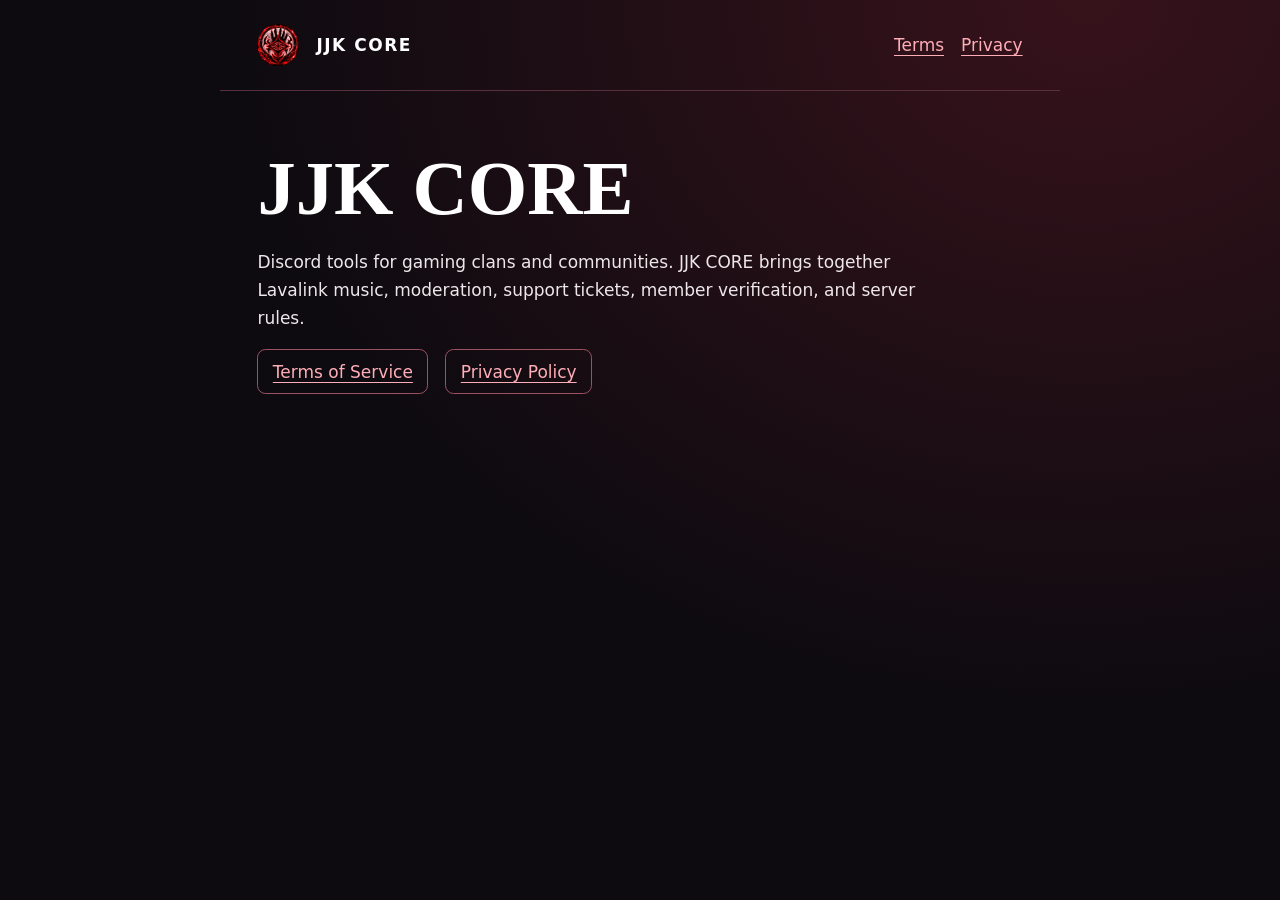
==== index.html @ 0783eb9c "Publish JJK CORE policy site" ====
<!doctype html>
<html lang="en"><head><meta charset="utf-8"><meta name="viewport" content="width=device-width,initial-scale=1"><title>JJK CORE | JJK CORE</title><link rel="stylesheet" href="style.css"><link rel="icon" href="icon.png"></head>
<body><header><a class="brand" href="./"><img src="icon.png" width="42" height="42" alt="">JJK CORE</a><nav aria-label="Policies"><a href="terms.html">Terms</a><a href="privacy.html">Privacy</a></nav></header><main><h1>JJK CORE</h1><p>Discord tools for gaming clans and communities. JJK CORE brings together Lavalink music, moderation, support tickets, member verification, and server rules.</p><div class="links"><a href="terms.html">Terms of Service</a><a href="privacy.html">Privacy Policy</a></div></main></body></html>
---- style.css ----
:root{color-scheme:dark;font:17px/1.65 system-ui,sans-serif;background:#0e0b10;color:#eee7ea}*{box-sizing:border-box}body{margin:0;background:radial-gradient(ellipse at 85% 0%,#37121b,transparent 55%);min-height:100vh}header,main{max-width:840px;margin:auto;padding:1.4rem clamp(1rem,5vw,2.2rem)}header,.brand,nav,.links{display:flex;align-items:center;gap:1rem;flex-wrap:wrap}header{justify-content:space-between;border-bottom:1px solid #58303b}.brand{font-weight:760;letter-spacing:.09em;color:#fff;text-decoration:none}.brand img{border-radius:50%}a{color:#ffadb7;text-underline-offset:.22em}a:focus-visible{outline:2px solid #ffadb7;outline-offset:4px}h1{font:700 clamp(2.5rem,8vw,4.5rem)/1.08 Georgia,serif;margin:2rem 0 1rem;color:#fff}h2{font-size:1.2rem;margin:1.8rem 0 .3rem}p{max-width:65ch;margin:.6rem 0 1rem}.links a{border:1px solid #9d5261;border-radius:.5rem;padding:.45rem .85rem}code{overflow-wrap:anywhere}
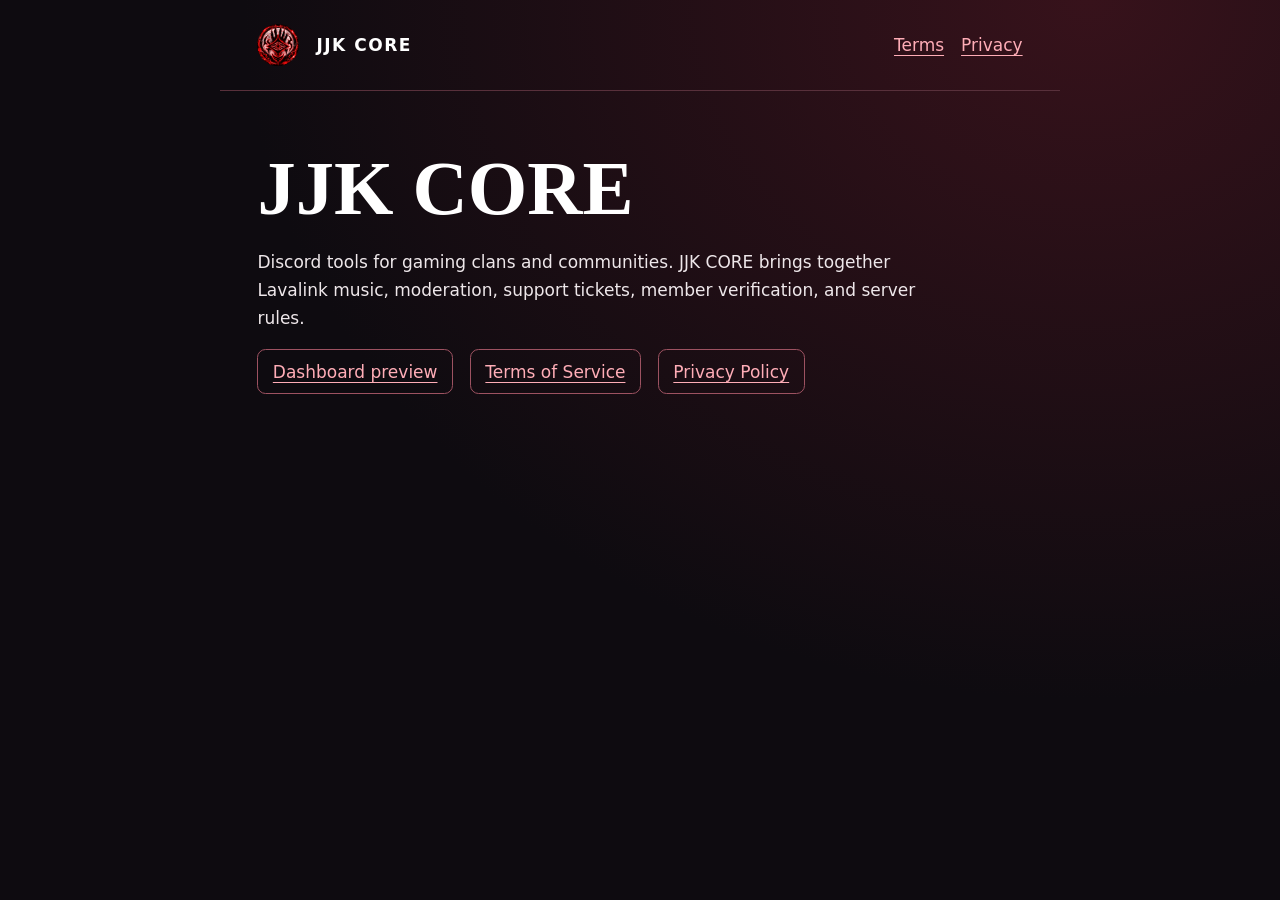
==== commit f4e57b8d: "Add JJK CORE dashboard preview" ====
--- a/index.html
+++ b/index.html
@@ -1,3 +1,3 @@
 <!doctype html>
 <html lang="en"><head><meta charset="utf-8"><meta name="viewport" content="width=device-width,initial-scale=1"><title>JJK CORE | JJK CORE</title><link rel="stylesheet" href="style.css"><link rel="icon" href="icon.png"></head>
-<body><header><a class="brand" href="./"><img src="icon.png" width="42" height="42" alt="">JJK CORE</a><nav aria-label="Policies"><a href="terms.html">Terms</a><a href="privacy.html">Privacy</a></nav></header><main><h1>JJK CORE</h1><p>Discord tools for gaming clans and communities. JJK CORE brings together Lavalink music, moderation, support tickets, member verification, and server rules.</p><div class="links"><a href="terms.html">Terms of Service</a><a href="privacy.html">Privacy Policy</a></div></main></body></html>+<body><header><a class="brand" href="./"><img src="icon.png" width="42" height="42" alt="">JJK CORE</a><nav aria-label="Policies"><a href="terms.html">Terms</a><a href="privacy.html">Privacy</a></nav></header><main><h1>JJK CORE</h1><p>Discord tools for gaming clans and communities. JJK CORE brings together Lavalink music, moderation, support tickets, member verification, and server rules.</p><div class="links"><a href="dashboard/">Dashboard preview</a><a href="terms.html">Terms of Service</a><a href="privacy.html">Privacy Policy</a></div></main></body></html>
